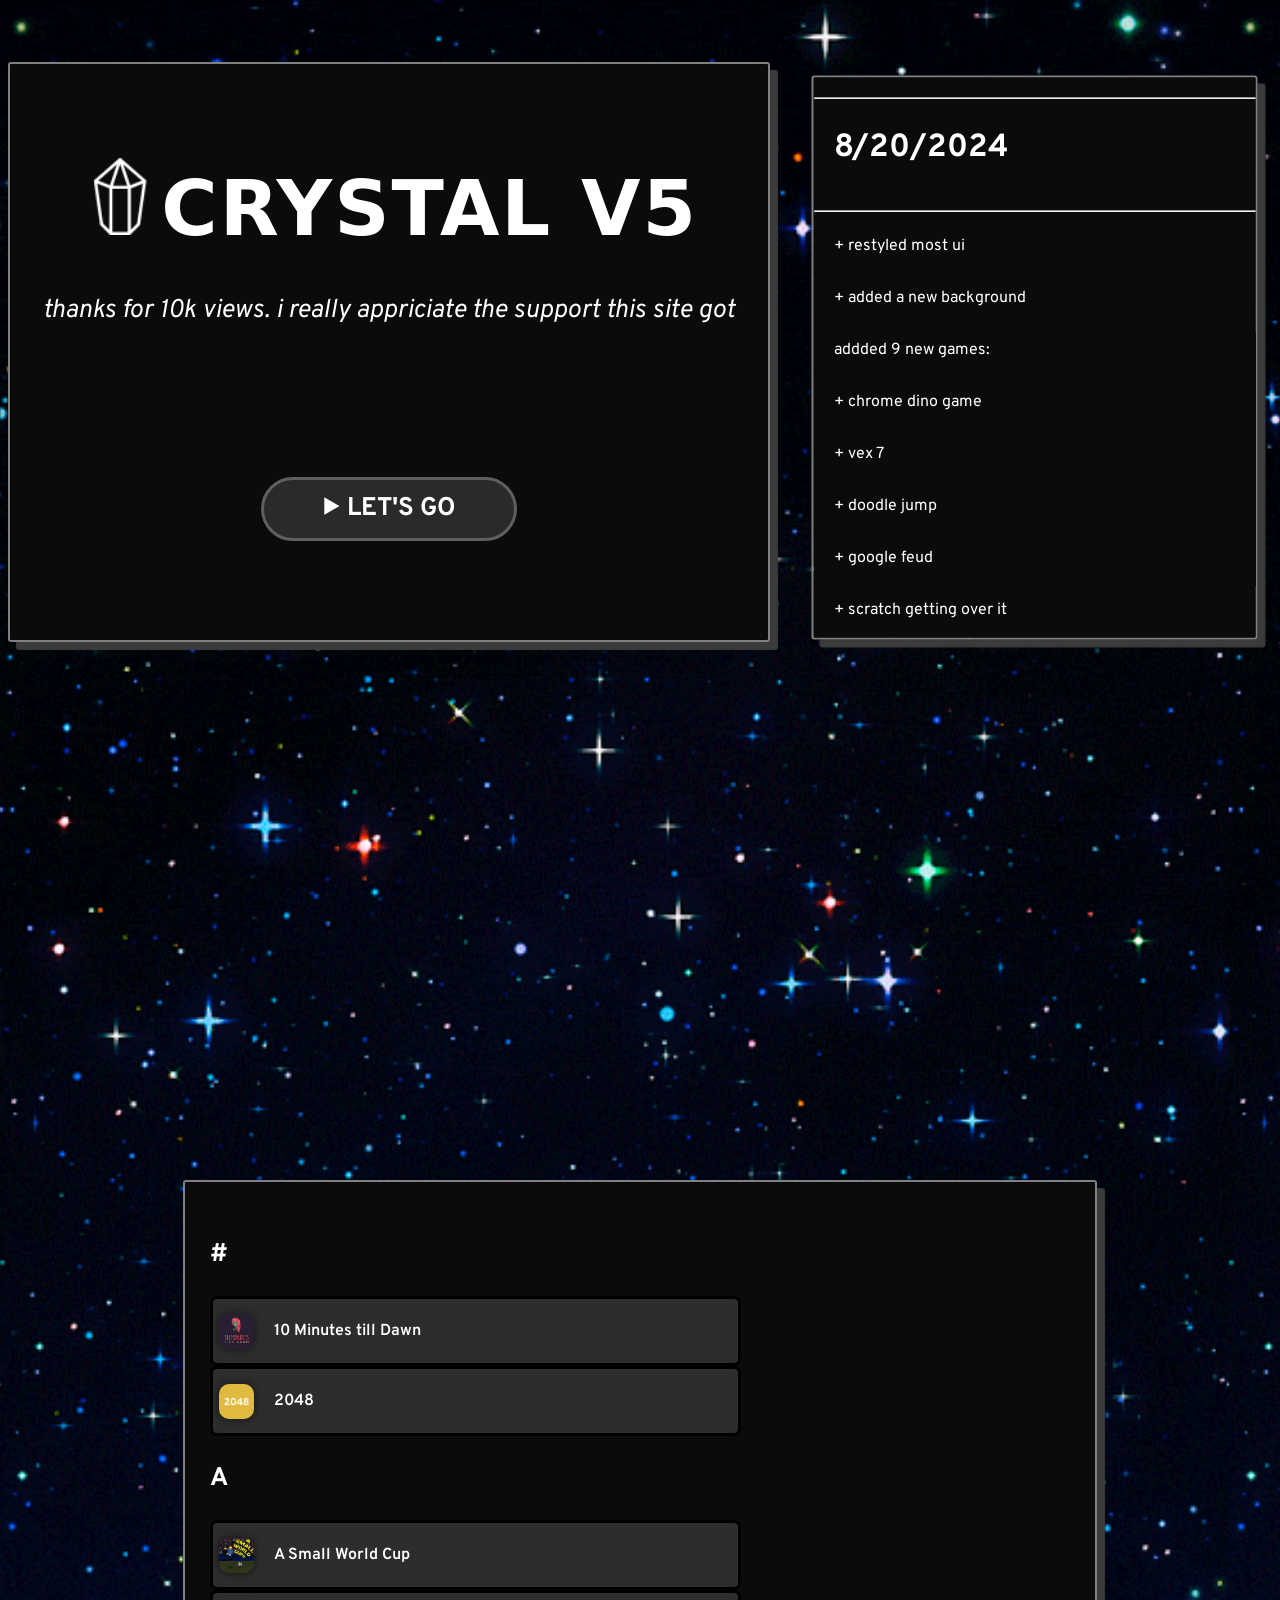
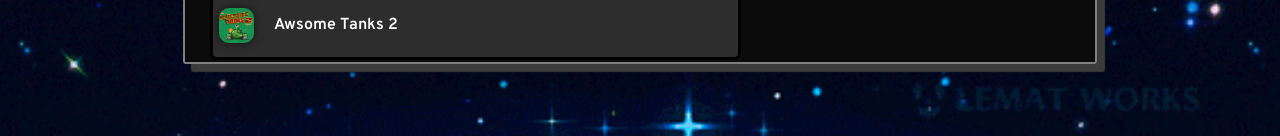
==== index.html @ 430d2a9f "hi" ====
<!DOCTYPE html>
<html>
  <head>
    <meta name="viewport" content="width=device-width, initial-scale=1.0">

    <!-- Google tag (gtag.js) -->
    <script
      async
      src="https://www.googletagmanager.com/gtag/js?id=G-HCSS8RTRCE"
    ></script>
    <script>
      window.dataLayer = window.dataLayer || [];
      function gtag() {
        dataLayer.push(arguments);
      }
      gtag("js", new Date());

      gtag("config", "G-HCSS8RTRCE");
    </script>
    <link rel="stylesheet" href="index.css"/>
    <link rel="icon" type="image/png" href="/images/icons8-crystal-50.png"/>
    <link rel="preconnect" href="https://fonts.googleapis.com">
    <link rel="preconnect" href="https://fonts.gstatic.com" crossorigin>
    <link href="https://fonts.googleapis.com/css2?family=Noto+Sans+KR:wght@100..900&family=Overpass:ital,wght@0,100..900;1,100..900&display=swap" rel="stylesheet">
    <!--second font-->
    <link rel="preconnect" href="https://fonts.googleapis.com">
    <link rel="preconnect" href="https://fonts.gstatic.com" crossorigin>
    <link href="https://fonts.googleapis.com/css2?family=Noto+Sans+KR:wght@100..900&family=Overpass:ital,wght@0,100..900;1,100..900&family=Roboto+Mono:ital,wght@0,100..700;1,100..700&display=swap" rel="stylesheet">
    <title>Home</title>
  </head>
  <body>
    

    
    <!-- front page!-->
    <button class="backarrow" id="backarrowid">&larr; BACK TO HOME</button>

     <div class="frontpagediv" id="frontpagedivid">
      <div style="text-align: center;">
        <img src="images/icons8-crystal-60.png" alt="" style="width: 6vw; height: 6vw;"/>
        <p class="title">CRYSTAL V5</p>
        <p id="randomtext" style="color: white; margin-bottom: 150px;font-family: Overpass, sans-serif; font-size: 2vw;font-style:italic;"></p>
      </div>
      <div style="display: flex;  justify-content: center;gap: 70px;">
        <button onclick="sussy()" class="frontpagebuttons" style="margin-bottom: 30px; margin-top: 0px;">▶ LET'S GO</button>
       </div>
     </div>

 
    
    <!-- this is the div where games are-->
      <div class="grid" id="grid">
        <p class="borders">#</p>
        <button id="buttonminute" class="gamebuttons" title="Click to play">
          <img src="/gamethumbnails/10tilldawnthumb.png" class="gamethumbs" />
          10 Minutes till Dawn
        </button>
        <button id="button2048" class="gamebuttons" title="Click to play">
          <img src="/gamethumbnails/2048thumb.png" class="gamethumbs" />
          2048
        </button>
        <p class="borders">A</p>
        <button id="buttonworld" class="gamebuttons" title="Click to play"> 
          <img
            src="/gamethumbnails/asmallworldcupthumb.png"
            class="gamethumbs"
          />
          A Small World Cup
        </button>
        <button id="buttontanks" class="gamebuttons" title="Click to play">
          <img src="/gamethumbnails/awsomethumb.png" class="gamethumbs" />
          Awsome Tanks 2
        </button>
        <p class="borders">B</p>
        <button id="buttonbros" class="gamebuttons" title="Click to play">
          <img src="/gamethumbnails/basketbrosthumb.png" class="gamethumbs" />
          Basket Bros
        </button>
        <button id="buttonbasket" class="gamebuttons" title="Click to play">
          <img src="/gamethumbnails/basketrandomthumb.png" class="gamethumbs" />
          Basket Random
        </button>
        <button id="buttonbottle" class="gamebuttons" title="Click to play">
          <img src="/gamethumbnails/bottleflipthumb.png" class="gamethumbs" />
          Bottle Flip
        </button>
        <button id="buttonboxing" class="gamebuttons" title="Click to play">
          <img src="/gamethumbnails/boxingrandomthumb.png" class="gamethumbs" />
          Boxing Random
        </button>
        <p class="borders">C</p>
        <button id="chromedino" class="gamebuttons" title="Click to play">
          <img src="/gamethumbnails/chromethumb.png" class="gamethumbs" />
          Chrome Dino Game
        </button>
        <button id="buttoncookie" class="gamebuttons" title="Click to play">
          <img src="/gamethumbnails/cookieclickerthumb.png" class="gamethumbs" />
          Cookie Clicker 
        </button>
        <button id="buttoncrossy" class="gamebuttons" title="Click to play">
          <img src="/gamethumbnails/crossythumb.png" class="gamethumbs" />
          Crossy Road
        </button>
        <button id="buttoncube" class="gamebuttons" title="Click to play">
          <img src="/gamethumbnails/cubethumb.png" class="gamethumbs" />
          Cube Field
        </button>
        <p class="borders">D</p>
        <button id="buttondeath" class="gamebuttons" title="Click to play">
          <img src="/gamethumbnails/death3dthumb.png" class="gamethumbs" />
          Death Run 3D
        </button>
        <button id="buttondouble" class="gamebuttons" title="Click to play">
          <img src="/gamethumbnails/doublewiresthumb.png" class="gamethumbs" />
          Double Wires
        </button>
        <button id="buttondoodle" class="gamebuttons" title="Click to play">
          <img src="/gamethumbnails/doodlejumpthumb.png" class="gamethumbs" />
          Doodle Jump
        </button>
        <button id="buttondraw" class="gamebuttons" title="Click to play">
          <img src="/gamethumbnails/drawthehillthumb.png" class="gamethumbs" />
          Draw the Hill
        </button>
        <button id="buttondrift" class="gamebuttons" title="Click to play">
          <img src="/gamethumbnails/driftthumb.png" class="gamethumbs" />
          Drift Boss 3D
        </button>
        <button id="buttondrive" class="gamebuttons" title="Click to play">
          <img src="/gamethumbnails/drivemadthumb.png" class="gamethumbs" />
          Drive Mad
        </button>
        <p class="borders">W</p>
        <button id="buttonfluid" class="gamebuttons" title="Click to play">
          <img src="/gamethumbnails/fluidthumb.png" class="gamethumbs" />
          WebGL Fluid Simulator
        </button>
        <p class="borders">G</p>
        <button id="buttongun2" class="gamebuttons" title="Click to play">
          <img src="/gamethumbnails/gun2thumb.png" class="gamethumbs" />
          Gun Mayhem 2
        </button>
        <button id="buttongunredux" class="gamebuttons" title="Click to play">
          <img src="/gamethumbnails/gunreduxthumb.png" class="gamethumbs" />
          Gun Mayhem Redux
        </button>
        <button id="buttonfeud" class="gamebuttons" title="Click to play">
          <img src="/gamethumbnails/feudthumb.png" class="gamethumbs" />
            Google Feud
        </button>
        <button id="buttonscratch" class="gamebuttons" title="Click to play">
          <img src="/gamethumbnails/getthumb.png" class="gamethumbs" />
          Getting Over it (Scratch)
        </button>
        <p class="borders">J</p>
        <button id="buttonjoyride" class="gamebuttons" title="Click to play">
          <img src="/gamethumbnails/joyridethumb.png" class="gamethumbs" />
          Jetpack Joyride
        </button>
        <p class="borders">M</p>
        <button id="buttonmonkey" class="gamebuttons" title="Click to play">
          <img src="/gamethumbnails/monkeythumb.png" class="gamethumbs" />
          Monkey Mart
        </button>
        <p class="borders">N</p>
        <button id="buttonparkour" class="gamebuttons" title="Click to play">
          <img src="/gamethumbnails/noobstevethumb.png" class="gamethumbs" />
          Noob Steve Parkour
        </button>
        <p class="borders">P</p>
        <button id="buttonpaper" class="gamebuttons" title="Click to play">
          <img src="/gamethumbnails/paperiothumb.png" class="gamethumbs" />
          Paper.io
        </button>
        <button id="buttonpapery" class="gamebuttons" title="Click to play">
          <img src="/gamethumbnails/paperythumb.png" class="gamethumbs" />
          Papery Planes
        </button>
        <button id="buttonpush" class="gamebuttons" title="Click to play">
          <img src="/gamethumbnails/pushsquarethumb.png" class="gamethumbs" />
          Push the Square
        </button>
        <p class="borders">R</p>
        <button id="buttonradius" class="gamebuttons" title="Click to play">
          <img src="/gamethumbnails/radiusthumb.png" class="gamethumbs" />
          Radius Raid
        </button>
        <p class="borders">S</p>
        <button id="buttonslope" class="gamebuttons" title="Click to play">
          <img src="/gamethumbnails/slopethumb.png" class="gamethumbs" />
          Slope
        </button>
        <button id="buttonslope2" class="gamebuttons" title="Click to play">
          <img src="/gamethumbnails/slope2thumb.png" class="gamethumbs" />
          Slope 2
        </button>
        <button id="buttonsoccer" class="gamebuttons" title="Click to play">
          <img src="/gamethumbnails/soccerrandomthumb.png" class="gamethumbs" />
          Soccer Random
        </button>
        <button id="buttonstack" class="gamebuttons" title="Click to play">
          <img src="/gamethumbnails/stackthumb.png" class="gamethumbs" />
          Stack
        </button>
        <button id="buttonhook" class="gamebuttons" title="Click to play">
          <img src="/gamethumbnails/hookthumb.jpg" class="gamethumbs" />
          Stickman Hook
        </button>
        <button id="buttonslasher" class="gamebuttons" title="Click to play">
          <img src="gamethumbnails/slasherthumb.png" class="gamethumbs" />
          Stick Slasher
        </button>
        <button id="buttonsubway" class="gamebuttons" title="Click to play">
          <img src="/gamethumbnails/subwaythumb.png" class="gamethumbs" />
          Subway Sufers
        </button>
        <p class="borders">T</p>
        <button id="buttontunnel" class="gamebuttons" title="Click to play">
          <img src="gamethumbnails/tunnelrushthumb.png" class="gamethumbs" />
          Tunnel Rush
        </button>
        <button id="buttontether" class="gamebuttons" title="Click to play">
          <img src="gamethumbnails/tetherthumb.png" class="gamethumbs" />
            Tether
        </button>
        <p class="borders">V</p>
        <button id="buttonvex5" class="gamebuttons" title="Click to play">
          <img src="/gamethumbnails/vex5thumb.png" class="gamethumbs" />
          Vex 5
        </button>
        <button id="buttonvex" class="gamebuttons" title="Click to play">
          <img src="/gamethumbnails/vex6thumb.png" class="gamethumbs" />
          Vex 6
        </button>
        <button id="buttonvex7" class="gamebuttons" title="Click to play">
          <img src="/gamethumbnails/vex7thumb.jpeg" class="gamethumbs" />
          Vex 7
        </button>
        <button id="buttonvolley" class="gamebuttons" title="Click to play">
          <img src="/gamethumbnails/volleythumb.png" class="gamethumbs" />
          Volley Random
        </button>
        <p class="borders">W</p>
        <button id="buttonwordle" class="gamebuttons" title="Click to play">
          <img src="/gamethumbnails/wordlethumb.png" class="gamethumbs" />
          Wordle
        </button>
      </div>
     </div>

    <!--updates page!!!!!-->
    <div class="updatesdiv" id="updatesdivid">
      <hr class="hrs">
      <h1 class="updatedate">8/20/2024</h1>
      <hr class="hrs">
      <p class="updatecontent">+ restyled most ui</p>
      <p class="updatecontent">+ added a new background</p>
      <p class="updatecontent">addded 9 new games:</p>
      <p class="updatecontent">+ chrome dino game</p>
      <p class="updatecontent">+ vex 7</p>
      <p class="updatecontent">+ doodle jump</p>
      <p class="updatecontent">+ google feud</p>
      <p class="updatecontent">+ scratch getting over it</p>
      <p class="updatecontent">+ slope 2</p>
      <p class="updatecontent">+ stickman hook</p>
      <p class="updatecontent">+ tether</p>
      <hr class="hrs">
      <h1 class="updatedate">7/16/2024</h1>
      <hr class="hrs">
      <p class="updatecontent">*this update has been significantly delayed because of me having no elctricity for a week*</p>
      <p class="updatecontent">+ fixed some UI hitboxes</p>
      <p class="updatecontent">+ resized and restyled some UI elements</p>
      <p class="updatecontent">+ added some text underneath the main title</p>
      <p class="updatecontent">addded 5 new games:</p>
      <p class="updatecontent">+ tunnel rush</p>
      <p class="updatecontent">+ vex 5</p>
      <p class="updatecontent">+ stack</p>
      <p class="updatecontent">+ double wires</p>
      <p class="updatecontent">+ bottle flip</p>
      <hr class="hrs">
      <h1 class="updatedate">7/4/2024 - V5 Release</h1>
      <hr class="hrs">
      <p class="updatecontent">V5 Release</p>
      <p class="updatecontent">dont worry im adding new games trust</p>
    </div>
 

    <script src="index2.js"></script>
    <script src="index4.js"></script>
    <script src="index3.js"></script>
    <script src="index5.js"></script>
    <script>
          document.addEventListener('mousemove', (e) => {
      const parallax = document.querySelector('.parallax');
      const x = (e.clientX / window.innerWidth) * 30;
      const y = (e.clientY / window.innerHeight) * 30;
      parallax.style.transform = `translate(-${x}%, -${y}%)`;
  });
    </script>

  </body>
</html>
---- index.css ----
body {
  background-image: url('IrF.gif');
  background-size: contain;
  overflow:hidden;

}

.gamebuttons {
  color: white;
  background-color: rgb(45, 45, 45);
  height: 70px;
  font-family: "Overpass", sans-serif;
  font-size:16px;
  display: flex;
  align-items: center;
  border: solid black;
  width: 60%;
  font-weight: 600;
  transition: cubic-bezier(0.19, 0.26, 0, 1.05) 1s;
  border-radius: 7px;
}

.grid {
  background-color: rgb(11, 11, 11);
  display: flexbox;
  gap: 5px;
  width: 70%;
  overflow:auto;
  padding-left: 25px;
  height:450px;
  justify-content: center;
  flex-direction: column;
  border: solid rgb(0, 0, 0) 2px;
  margin-left: auto;
  margin-right: auto;
  transform: translateY(500px);
  transition: cubic-bezier(0.075, 0.82, 0.165, 1) 1s;
  border: solid grey 2px;
  scrollbar-color: grey  rgb(19, 19, 19);
  border-radius: 3px;
  padding-top: 30px;
  margin-top: 3%;
  box-shadow: 8px 8px 1px rgb(59, 59, 59);

}

.gamebuttons:hover {
  cursor: pointer;
  border-color: rgb(255, 255, 255);
}



.gamethumbs {
  width: 35px;
  height: 35px;
  display: inline-block;
  position: relative;
  border-radius: 10px;
  box-shadow: 0 0 9px rgba(0, 0, 0,0.6);
  margin-right: 20px;
}

.frontpagediv{
  background-color: rgb(11, 11, 11);
  width: 60%;
  height: 45vw;
  display: flex;
  border: gray solid 2px;
  border-radius: 3px;
  flex-wrap: wrap;
  flex-direction: column;
  transition: cubic-bezier(0.075, 0.82, 0.165, 1) 1s;
  box-shadow: 8px 8px 1px rgb(59, 59, 59);
}

.frontpagediv:hover {
  transform: scale(1.02);
}

.title{
  font-size: 6vw;
  color: rgb(255, 255, 255);
  margin-bottom:15px;
  margin-top: 100px;
  font-weight: bold;
  letter-spacing: 2px;
  display: inline-block;
  transition: cubic-bezier(0.075, 0.82, 0.165, 1) 1s;
  font-family:system-ui, -apple-system, BlinkMacSystemFont, 'Segoe UI', Roboto, Oxygen, Ubuntu, Cantarell, 'Open Sans', 'Helvetica Neue', sans-serif
}

.title:hover{
  letter-spacing: 10px;
}
.frontpagebuttons{
  height: 5vw;
  width: 20vw;
  color: rgb(255, 255, 255);
  font-size: 2vw;
  font-weight: bold;
  border: rgb(95, 95, 95) solid 3px;
  border-radius: 200px;
  font-family: "Overpass", sans-serif;
  transition:linear,0.3s;
  background-color: rgb(42, 42, 42);

}

.frontpagebuttons:hover{
  transform:scale(1.2);
}

.backarrow{
  font-size: 25px;
  color: white;
  margin-bottom: 0px;
  font-family: "Overpass", sans-serif;
  opacity: 0;
  transition: cubic-bezier(0.075, 0.82, 0.165, 1) 1s;
  display: inline-block;
  background-color: rgb(19, 19, 19);
  border: solid gray 1.5px;
  border-radius: 4px;
  padding: 10px;

  
  
}

.borders{
  color: white;
  font-family: "Overpass", sans-serif;
  font-size: 2vw;
  font-weight: bold;
  width: fit-content;
}

.updatesdiv{
  background-color: rgb(11, 11, 11);
  width: 35%;
  height: 560px;
  display: flex;
  flex-direction: column;
  transition: cubic-bezier(0.075, 0.82, 0.165, 1) 1s;
  font-family: "Overpass", sans-serif;
  color: white;
  border: gray solid 2px;
  border-radius: 3px;
  overflow:auto;
  scrollbar-color: grey  rgb(19, 19, 19);
  transform:translate(180%,-193%);
  box-shadow: 8px 8px 1px rgb(59, 59, 59);

}




.updatedate{
  margin-left: 20px;
}

.updatecontent{
  margin-left: 20px;
}

.hrs{
  margin-top: 20px;
  margin-left: 0px;
  margin-right: 0px;
  background-color: grey;
  height: 1px;
}
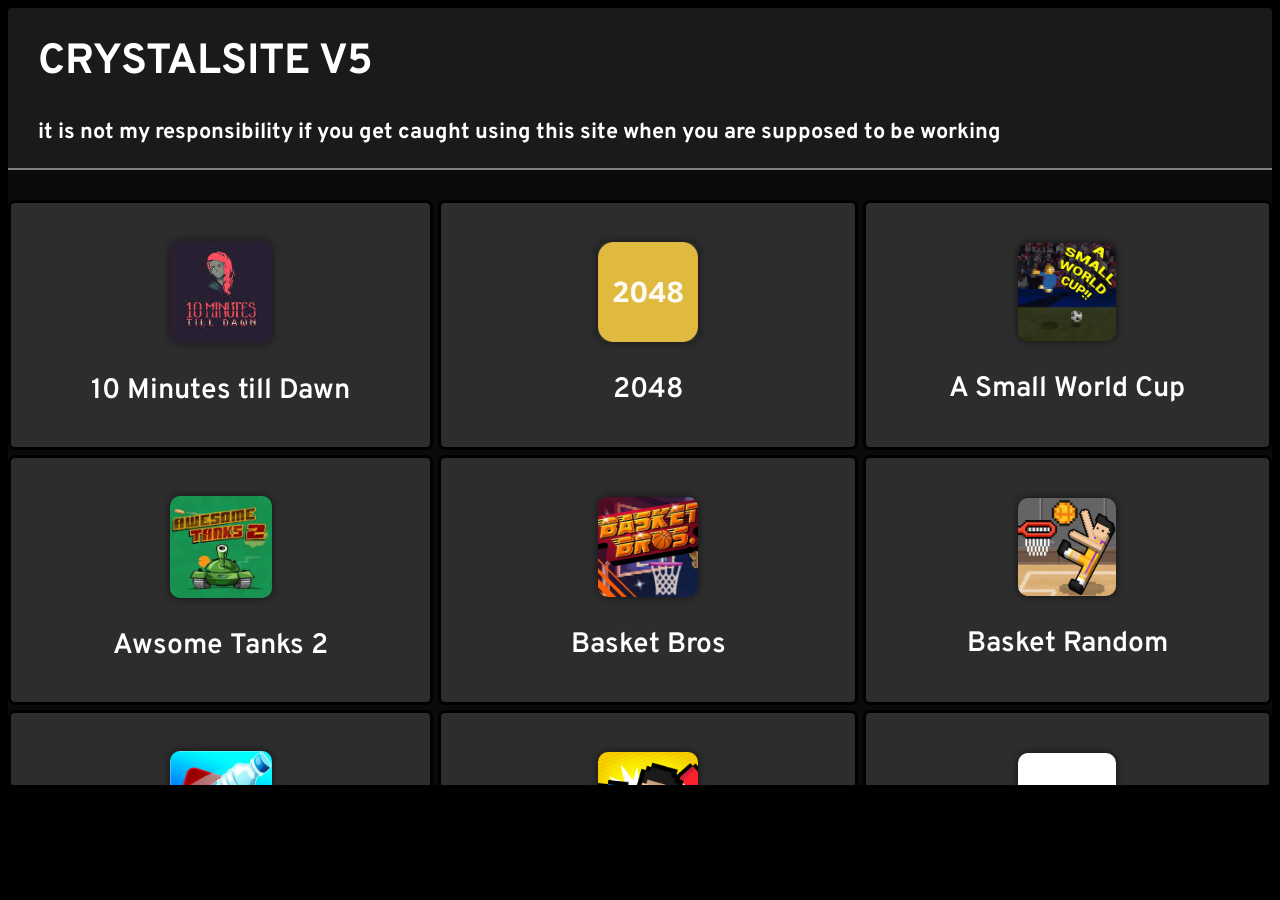
==== commit e8e4710b: "dddd" ====
--- a/index.html
+++ b/index.html
@@ -28,29 +28,14 @@
     <link href="https://fonts.googleapis.com/css2?family=Noto+Sans+KR:wght@100..900&family=Overpass:ital,wght@0,100..900;1,100..900&family=Roboto+Mono:ital,wght@0,100..700;1,100..700&display=swap" rel="stylesheet">
     <title>Home</title>
   </head>
-  <body>
-    
-
-    
-    <!-- front page!-->
-    <button class="backarrow" id="backarrowid">&larr; BACK TO HOME</button>
-
-     <div class="frontpagediv" id="frontpagedivid">
-      <div style="text-align: center;">
-        <img src="images/icons8-crystal-60.png" alt="" style="width: 6vw; height: 6vw;"/>
-        <p class="title">CRYSTAL V5</p>
-        <p id="randomtext" style="color: white; margin-bottom: 150px;font-family: Overpass, sans-serif; font-size: 2vw;font-style:italic;"></p>
-      </div>
-      <div style="display: flex;  justify-content: center;gap: 70px;">
-        <button onclick="sussy()" class="frontpagebuttons" style="margin-bottom: 30px; margin-top: 0px;">▶ LET'S GO</button>
-       </div>
-     </div>
-
- 
+  <body style="background-color: black;">
     
     <!-- this is the div where games are-->
+    <div class="top">
+      <h1 style="font-size: 3.3vw; color: white; margin-bottom: 8px;">CRYSTALSITE V5</h1>
+      <p id="randomtext" style="color: white; font-size: 1.7vw;"></p>
+    </div>
       <div class="grid" id="grid">
-        <p class="borders">#</p>
         <button id="buttonminute" class="gamebuttons" title="Click to play">
           <img src="/gamethumbnails/10tilldawnthumb.png" class="gamethumbs" />
           10 Minutes till Dawn
@@ -59,7 +44,6 @@
           <img src="/gamethumbnails/2048thumb.png" class="gamethumbs" />
           2048
         </button>
-        <p class="borders">A</p>
         <button id="buttonworld" class="gamebuttons" title="Click to play"> 
           <img
             src="/gamethumbnails/asmallworldcupthumb.png"
@@ -71,7 +55,6 @@
           <img src="/gamethumbnails/awsomethumb.png" class="gamethumbs" />
           Awsome Tanks 2
         </button>
-        <p class="borders">B</p>
         <button id="buttonbros" class="gamebuttons" title="Click to play">
           <img src="/gamethumbnails/basketbrosthumb.png" class="gamethumbs" />
           Basket Bros
@@ -88,7 +71,6 @@
           <img src="/gamethumbnails/boxingrandomthumb.png" class="gamethumbs" />
           Boxing Random
         </button>
-        <p class="borders">C</p>
         <button id="chromedino" class="gamebuttons" title="Click to play">
           <img src="/gamethumbnails/chromethumb.png" class="gamethumbs" />
           Chrome Dino Game
@@ -105,7 +87,6 @@
           <img src="/gamethumbnails/cubethumb.png" class="gamethumbs" />
           Cube Field
         </button>
-        <p class="borders">D</p>
         <button id="buttondeath" class="gamebuttons" title="Click to play">
           <img src="/gamethumbnails/death3dthumb.png" class="gamethumbs" />
           Death Run 3D
@@ -130,12 +111,10 @@
           <img src="/gamethumbnails/drivemadthumb.png" class="gamethumbs" />
           Drive Mad
         </button>
-        <p class="borders">W</p>
         <button id="buttonfluid" class="gamebuttons" title="Click to play">
           <img src="/gamethumbnails/fluidthumb.png" class="gamethumbs" />
           WebGL Fluid Simulator
         </button>
-        <p class="borders">G</p>
         <button id="buttongun2" class="gamebuttons" title="Click to play">
           <img src="/gamethumbnails/gun2thumb.png" class="gamethumbs" />
           Gun Mayhem 2
@@ -152,22 +131,18 @@
           <img src="/gamethumbnails/getthumb.png" class="gamethumbs" />
           Getting Over it (Scratch)
         </button>
-        <p class="borders">J</p>
         <button id="buttonjoyride" class="gamebuttons" title="Click to play">
           <img src="/gamethumbnails/joyridethumb.png" class="gamethumbs" />
           Jetpack Joyride
         </button>
-        <p class="borders">M</p>
         <button id="buttonmonkey" class="gamebuttons" title="Click to play">
           <img src="/gamethumbnails/monkeythumb.png" class="gamethumbs" />
           Monkey Mart
         </button>
-        <p class="borders">N</p>
         <button id="buttonparkour" class="gamebuttons" title="Click to play">
           <img src="/gamethumbnails/noobstevethumb.png" class="gamethumbs" />
           Noob Steve Parkour
         </button>
-        <p class="borders">P</p>
         <button id="buttonpaper" class="gamebuttons" title="Click to play">
           <img src="/gamethumbnails/paperiothumb.png" class="gamethumbs" />
           Paper.io
@@ -180,12 +155,10 @@
           <img src="/gamethumbnails/pushsquarethumb.png" class="gamethumbs" />
           Push the Square
         </button>
-        <p class="borders">R</p>
         <button id="buttonradius" class="gamebuttons" title="Click to play">
           <img src="/gamethumbnails/radiusthumb.png" class="gamethumbs" />
           Radius Raid
         </button>
-        <p class="borders">S</p>
         <button id="buttonslope" class="gamebuttons" title="Click to play">
           <img src="/gamethumbnails/slopethumb.png" class="gamethumbs" />
           Slope
@@ -214,7 +187,6 @@
           <img src="/gamethumbnails/subwaythumb.png" class="gamethumbs" />
           Subway Sufers
         </button>
-        <p class="borders">T</p>
         <button id="buttontunnel" class="gamebuttons" title="Click to play">
           <img src="gamethumbnails/tunnelrushthumb.png" class="gamethumbs" />
           Tunnel Rush
@@ -223,7 +195,6 @@
           <img src="gamethumbnails/tetherthumb.png" class="gamethumbs" />
             Tether
         </button>
-        <p class="borders">V</p>
         <button id="buttonvex5" class="gamebuttons" title="Click to play">
           <img src="/gamethumbnails/vex5thumb.png" class="gamethumbs" />
           Vex 5
@@ -240,7 +211,6 @@
           <img src="/gamethumbnails/volleythumb.png" class="gamethumbs" />
           Volley Random
         </button>
-        <p class="borders">W</p>
         <button id="buttonwordle" class="gamebuttons" title="Click to play">
           <img src="/gamethumbnails/wordlethumb.png" class="gamethumbs" />
           Wordle
@@ -248,42 +218,6 @@
       </div>
      </div>
 
-    <!--updates page!!!!!-->
-    <div class="updatesdiv" id="updatesdivid">
-      <hr class="hrs">
-      <h1 class="updatedate">8/20/2024</h1>
-      <hr class="hrs">
-      <p class="updatecontent">+ restyled most ui</p>
-      <p class="updatecontent">+ added a new background</p>
-      <p class="updatecontent">addded 9 new games:</p>
-      <p class="updatecontent">+ chrome dino game</p>
-      <p class="updatecontent">+ vex 7</p>
-      <p class="updatecontent">+ doodle jump</p>
-      <p class="updatecontent">+ google feud</p>
-      <p class="updatecontent">+ scratch getting over it</p>
-      <p class="updatecontent">+ slope 2</p>
-      <p class="updatecontent">+ stickman hook</p>
-      <p class="updatecontent">+ tether</p>
-      <hr class="hrs">
-      <h1 class="updatedate">7/16/2024</h1>
-      <hr class="hrs">
-      <p class="updatecontent">*this update has been significantly delayed because of me having no elctricity for a week*</p>
-      <p class="updatecontent">+ fixed some UI hitboxes</p>
-      <p class="updatecontent">+ resized and restyled some UI elements</p>
-      <p class="updatecontent">+ added some text underneath the main title</p>
-      <p class="updatecontent">addded 5 new games:</p>
-      <p class="updatecontent">+ tunnel rush</p>
-      <p class="updatecontent">+ vex 5</p>
-      <p class="updatecontent">+ stack</p>
-      <p class="updatecontent">+ double wires</p>
-      <p class="updatecontent">+ bottle flip</p>
-      <hr class="hrs">
-      <h1 class="updatedate">7/4/2024 - V5 Release</h1>
-      <hr class="hrs">
-      <p class="updatecontent">V5 Release</p>
-      <p class="updatecontent">dont worry im adding new games trust</p>
-    </div>
- 
 
     <script src="index2.js"></script>
     <script src="index4.js"></script>
--- a/index.css
+++ b/index.css
@@ -1,48 +1,40 @@
 
-body {
-  background-image: url('IrF.gif');
-  background-size: contain;
-  overflow:hidden;
-
-}
 
 .gamebuttons {
   color: white;
   background-color: rgb(45, 45, 45);
-  height: 70px;
   font-family: "Overpass", sans-serif;
-  font-size:16px;
+  font-size:2.2vw;
   display: flex;
+  height: 250px;
   align-items: center;
+  flex-direction: column;
   border: solid black;
-  width: 60%;
+  justify-content: center;
   font-weight: 600;
   transition: cubic-bezier(0.19, 0.26, 0, 1.05) 1s;
   border-radius: 7px;
+  text-align: center;
 }
 
 .grid {
-  background-color: rgb(11, 11, 11);
-  display: flexbox;
+  background-color: #0b0b0b;
+  display: grid;
+  grid-template-columns: auto auto auto;
   gap: 5px;
-  width: 70%;
   overflow:auto;
-  padding-left: 25px;
-  height:450px;
-  justify-content: center;
-  flex-direction: column;
+  height: 65vh;
   border: solid rgb(0, 0, 0) 2px;
   margin-left: auto;
   margin-right: auto;
-  transform: translateY(500px);
-  transition: cubic-bezier(0.075, 0.82, 0.165, 1) 1s;
-  border: solid grey 2px;
   scrollbar-color: grey  rgb(19, 19, 19);
-  border-radius: 3px;
+  border-bottom-left-radius: 5px;
+  border-bottom-right-radius: 5px;
+  border-left: 4px;
+  border-right:4px;
+  border-bottom: 4px;
+  border-color: gray;
   padding-top: 30px;
-  margin-top: 3%;
-  box-shadow: 8px 8px 1px rgb(59, 59, 59);
-
 }
 
 .gamebuttons:hover {
@@ -53,80 +45,10 @@
 
 
 .gamethumbs {
-  width: 35px;
-  height: 35px;
-  display: inline-block;
-  position: relative;
+  width: 25%;
   border-radius: 10px;
   box-shadow: 0 0 9px rgba(0, 0, 0,0.6);
-  margin-right: 20px;
-}
-
-.frontpagediv{
-  background-color: rgb(11, 11, 11);
-  width: 60%;
-  height: 45vw;
-  display: flex;
-  border: gray solid 2px;
-  border-radius: 3px;
-  flex-wrap: wrap;
-  flex-direction: column;
-  transition: cubic-bezier(0.075, 0.82, 0.165, 1) 1s;
-  box-shadow: 8px 8px 1px rgb(59, 59, 59);
-}
-
-.frontpagediv:hover {
-  transform: scale(1.02);
-}
-
-.title{
-  font-size: 6vw;
-  color: rgb(255, 255, 255);
-  margin-bottom:15px;
-  margin-top: 100px;
-  font-weight: bold;
-  letter-spacing: 2px;
-  display: inline-block;
-  transition: cubic-bezier(0.075, 0.82, 0.165, 1) 1s;
-  font-family:system-ui, -apple-system, BlinkMacSystemFont, 'Segoe UI', Roboto, Oxygen, Ubuntu, Cantarell, 'Open Sans', 'Helvetica Neue', sans-serif
-}
-
-.title:hover{
-  letter-spacing: 10px;
-}
-.frontpagebuttons{
-  height: 5vw;
-  width: 20vw;
-  color: rgb(255, 255, 255);
-  font-size: 2vw;
-  font-weight: bold;
-  border: rgb(95, 95, 95) solid 3px;
-  border-radius: 200px;
-  font-family: "Overpass", sans-serif;
-  transition:linear,0.3s;
-  background-color: rgb(42, 42, 42);
-
-}
-
-.frontpagebuttons:hover{
-  transform:scale(1.2);
-}
-
-.backarrow{
-  font-size: 25px;
-  color: white;
-  margin-bottom: 0px;
-  font-family: "Overpass", sans-serif;
-  opacity: 0;
-  transition: cubic-bezier(0.075, 0.82, 0.165, 1) 1s;
-  display: inline-block;
-  background-color: rgb(19, 19, 19);
-  border: solid gray 1.5px;
-  border-radius: 4px;
-  padding: 10px;
-
-  
-  
+  margin-bottom: 30px;
 }
 
 .borders{
@@ -137,40 +59,14 @@
   width: fit-content;
 }
 
-.updatesdiv{
-  background-color: rgb(11, 11, 11);
-  width: 35%;
-  height: 560px;
+.top{ 
+  background-color: rgb(26, 26, 26);
   display: flex;
   flex-direction: column;
-  transition: cubic-bezier(0.075, 0.82, 0.165, 1) 1s;
   font-family: "Overpass", sans-serif;
-  color: white;
-  border: gray solid 2px;
-  border-radius: 3px;
-  overflow:auto;
-  scrollbar-color: grey  rgb(19, 19, 19);
-  transform:translate(180%,-193%);
-  box-shadow: 8px 8px 1px rgb(59, 59, 59);
-
+  border-top-left-radius: 4px;
+  border-top-right-radius: 4px;
+  padding-left: 30px;
 }
 
 
-
-
-.updatedate{
-  margin-left: 20px;
-}
-
-.updatecontent{
-  margin-left: 20px;
-}
-
-.hrs{
-  margin-top: 20px;
-  margin-left: 0px;
-  margin-right: 0px;
-  background-color: grey;
-  height: 1px;
-}
-
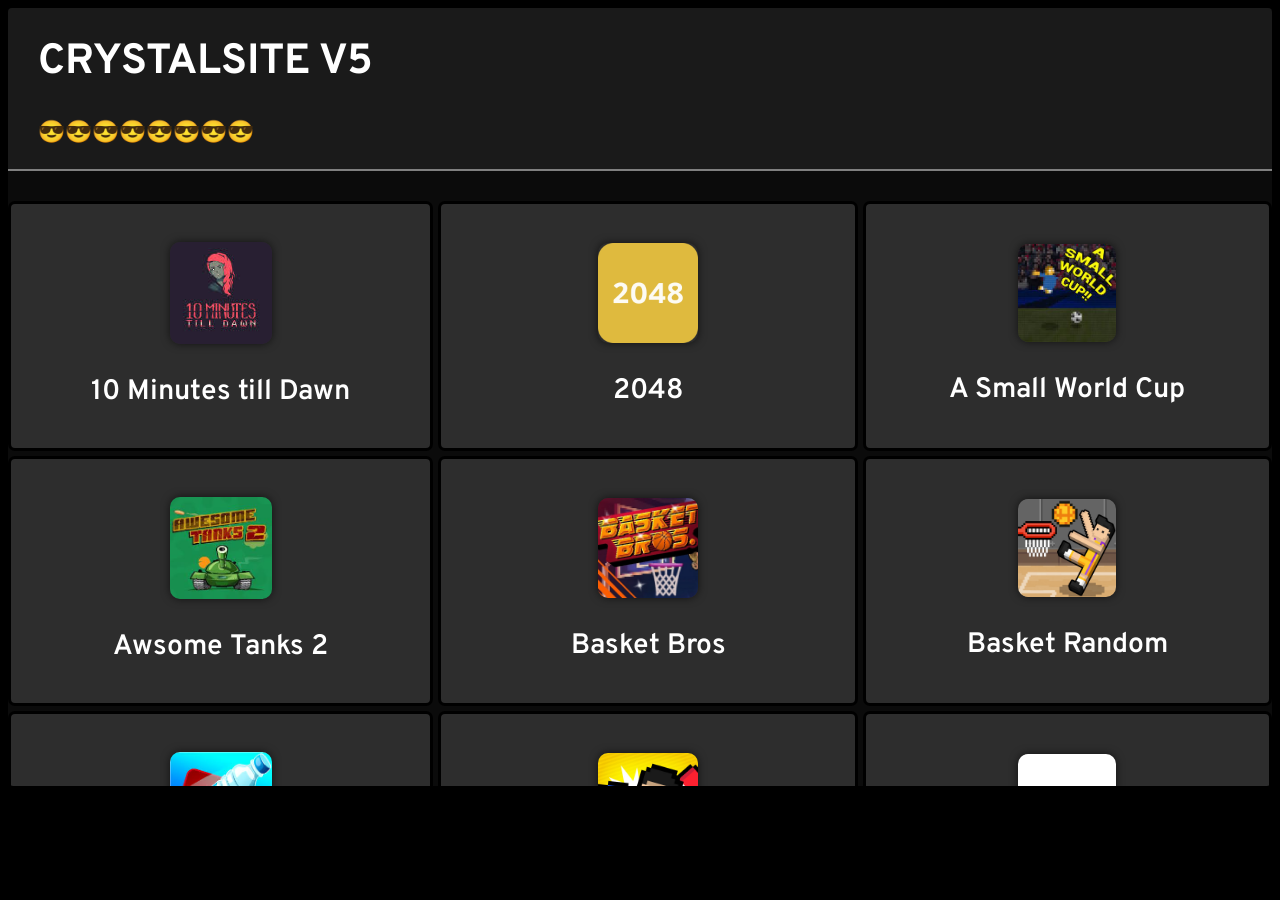
==== commit b65bf09b: "dddd" ====
--- a/index.html
+++ b/index.html
@@ -27,6 +27,8 @@
     <link rel="preconnect" href="https://fonts.gstatic.com" crossorigin>
     <link href="https://fonts.googleapis.com/css2?family=Noto+Sans+KR:wght@100..900&family=Overpass:ital,wght@0,100..900;1,100..900&family=Roboto+Mono:ital,wght@0,100..700;1,100..700&display=swap" rel="stylesheet">
     <title>Home</title>
+    <script async src="https://pagead2.googlesyndication.com/pagead/js/adsbygoogle.js?client=ca-pub-4891908194556278"
+     crossorigin="anonymous"></script>
   </head>
   <body style="background-color: black;">
     
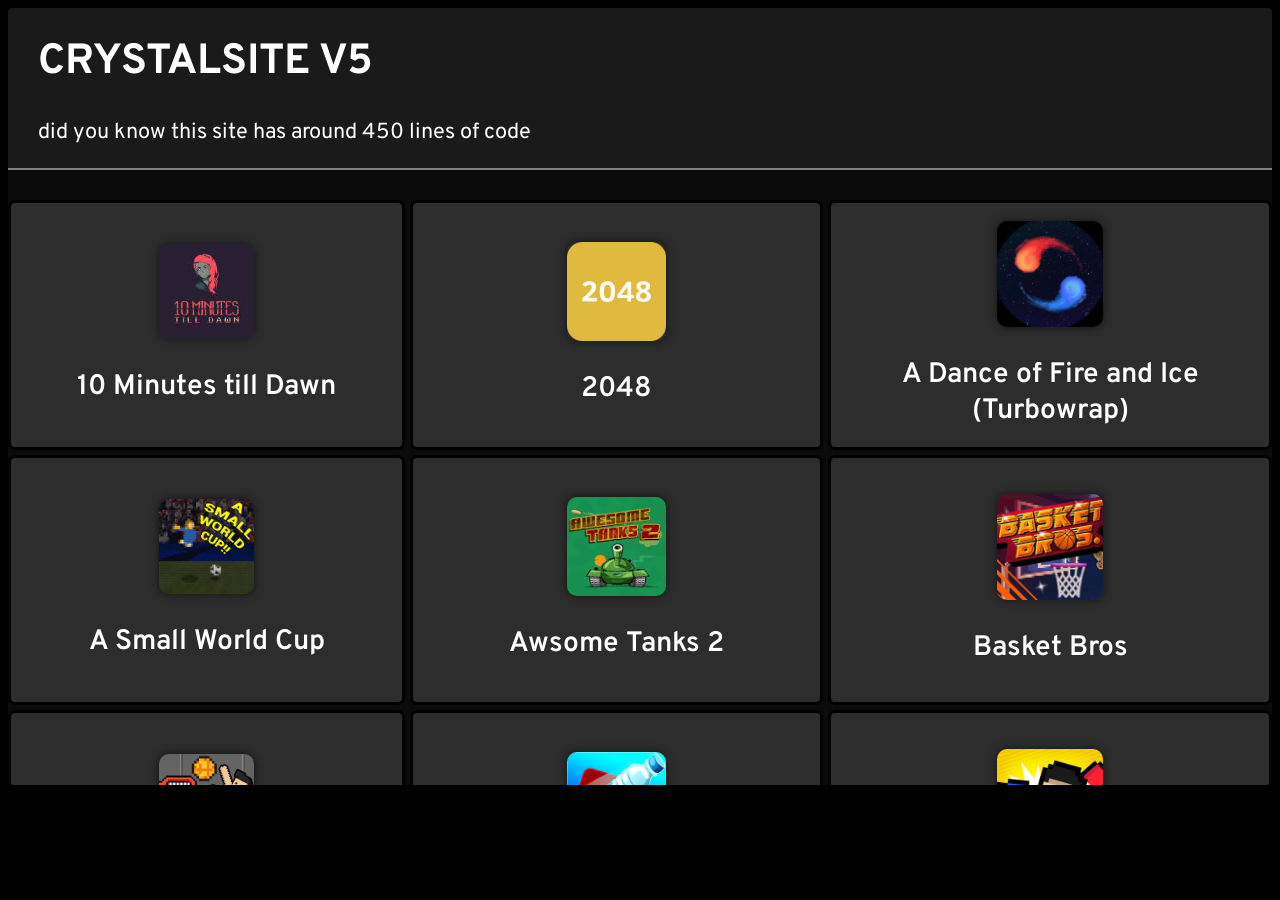
==== commit e3cb5b09: "ffff" ====
--- a/index.html
+++ b/index.html
@@ -46,6 +46,10 @@
           <img src="/gamethumbnails/2048thumb.png" class="gamethumbs" />
           2048
         </button>
+        <button id="buttondance" class="gamebuttons" title="Click to play">
+          <img src="/gamethumbnails/dancethumb.jpg" class="gamethumbs" />
+          A Dance of Fire and Ice (Turbowrap)
+        </button>
         <button id="buttonworld" class="gamebuttons" title="Click to play"> 
           <img
             src="/gamethumbnails/asmallworldcupthumb.png"
